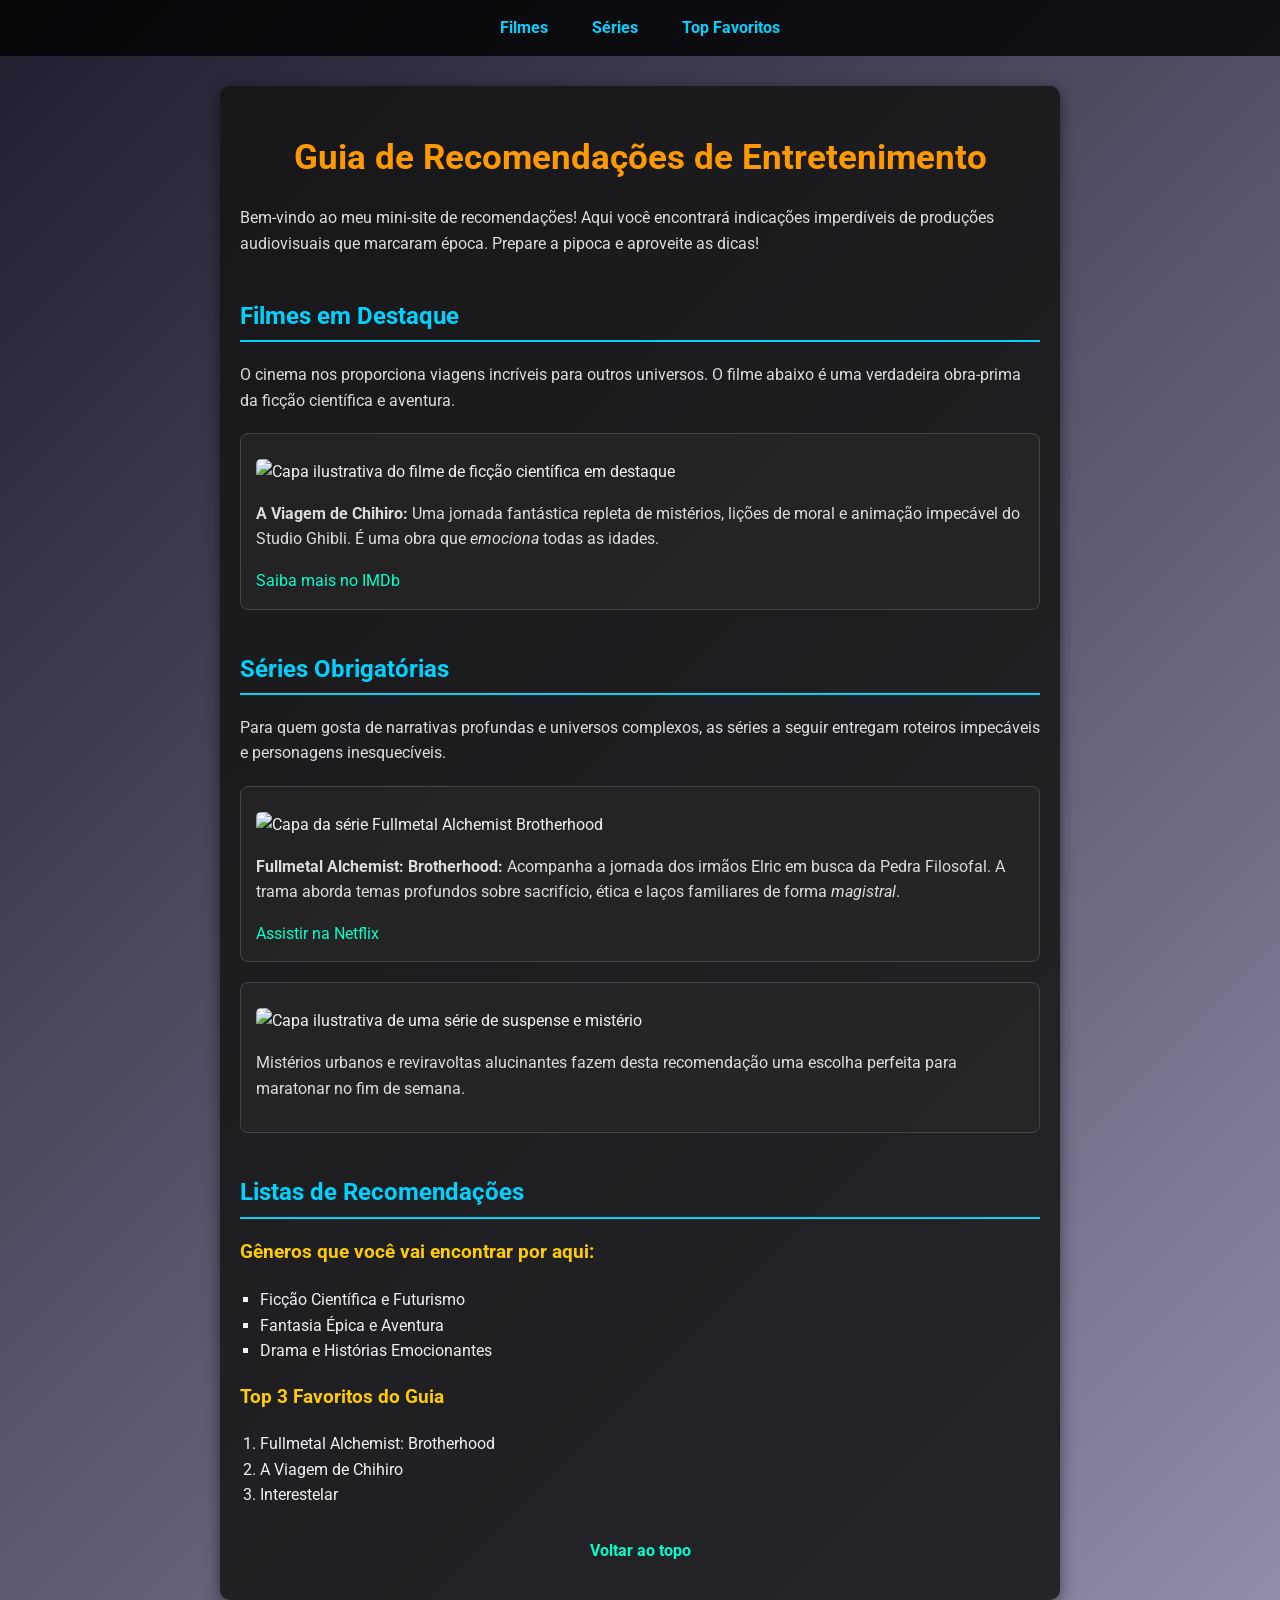
==== index.html @ 2d218791 "Add files via upload" ====
<!DOCTYPE html>
<html lang="pt-BR">
<head>
    <meta charset="UTF-8">
    <title>Guia de Recomendações - Melhores Obras</title>
    <!-- Requisito de CSS: Vincular o arquivo de estilos -->
    <link rel="stylesheet" href="style.css">
    <!-- Diferencial opcional: Google Fonts -->
    <link href="https://fonts.googleapis.com/css2?family=Roboto:wght@300;400;700&display=swap" rel="stylesheet">
</head>
<body>

    <!-- Diferencial opcional: Menu de navegação no topo com links internos -->
    <header>
        <nav>
            <ul>
                <li><a href="#filmes">Filmes</a></li>
                <li><a href="#series">Séries</a></li>
                <li><a href="#favoritos">Top Favoritos</a></li>
            </ul>
        </nav>
    </header>

    <main class="container">
        <!-- Título principal com ID para âncora de topo -->
        <h1 id="topo">Guia de Recomendações de Entretenimento</h1>
        <p>Bem-vindo ao meu mini-site de recomendações! Aqui você encontrará indicações imperdíveis de produções audiovisuais que marcaram época. Prepare a pipoca e aproveite as dicas!</p>

        <!-- Seção de Filmes -->
        <section id="filmes">
            <h2>Filmes em Destaque</h2>
            <p>O cinema nos proporciona viagens incríveis para outros universos. O filme abaixo é uma verdadeira obra-prima da ficção científica e aventura.</p>
            
            <div class="card">
                <!-- Imagem com src na pasta img/ e alt descritivo -->
                <img src="img/viagem de chihiro.jpg" alt="Capa ilustrativa do filme de ficção científica em destaque">
                <p><strong>A Viagem de Chihiro:</strong> Uma jornada fantástica repleta de mistérios, lições de moral e animação impecável do Studio Ghibli. É uma obra que <em>emociona</em> todas as idades.</p>
                <!-- Link externo -->
                <a href="https://www.imdb.com" target="_blank">Saiba mais no IMDb</a>
            </div>
        </section>

        <!-- Seção de Séries -->
        <section id="series">
            <h2>Séries Obrigatórias</h2>
            <p>Para quem gosta de narrativas profundas e universos complexos, as séries a seguir entregam roteiros impecáveis e personagens inesquecíveis.</p>
            
            <div class="card">
                <img src="img/fullmetal alchemist.jpg" alt="Capa da série Fullmetal Alchemist Brotherhood">
                <p><strong>Fullmetal Alchemist: Brotherhood:</strong> Acompanha a jornada dos irmãos Elric em busca da Pedra Filosofal. A trama aborda temas profundos sobre sacrifício, ética e laços familiares de forma <em>magistral</em>.</p>
                <a href="https://www.netflix.com" target="_blank">Assistir na Netflix</a>
            </div>

            <div class="card">
                <!-- Terceira imagem relacionada -->
                <img src="img/sobrenatural.jpg" alt="Capa ilustrativa de uma série de suspense e mistério">
                <p>Mistérios urbanos e reviravoltas alucinantes fazem desta recomendação uma escolha perfeita para maratonar no fim de semana.</p>
            </div>
        </section>

        <!-- Seção de Listas -->
        <section id="favoritos">
            <h2>Listas de Recomendações</h2>
            
            <!-- Lista não ordenada -->
            <h3>Gêneros que você vai encontrar por aqui:</h3>
            <ul>
                <li>Ficção Científica e Futurismo</li>
                <li>Fantasia Épica e Aventura</li>
                <li>Drama e Histórias Emocionantes</li>
            </ul>

            <!-- Lista ordenada (Top 5 favoritos) -->
            <h3>Top 3 Favoritos do Guia</h3>
            <ol>
                <li>Fullmetal Alchemist: Brotherhood</li>
                <li>A Viagem de Chihiro</li>
                <li>Interestelar</li>
            </ol>
        </section>

        <!-- Link interno usando âncora -->
        <p class="voltar-topo"><a href="#topo">Voltar ao topo</a></p>
    </main>

</body>
</html>
---- style.css ----
/* Configuração padrão de fonte e corpo da página */
body {
    font-family: 'Roboto', sans-serif;
    background: linear-gradient(135deg, #1f1c2c, #928dab);
    color: #f0f0f0;
    margin: 0;
    padding: 0;
    line-height: 1.6;
}

/* Menu de navegação no topo */
header nav ul {
    list-style: none;
    background-color: rgba(0, 0, 0, 0.8);
    padding: 15px;
    margin: 0;
    text-align: center;
}

header nav ul li {
    display: inline;
    margin: 0 20px;
}

header nav ul li a {
    color: #00d2ff;
    text-decoration: none;
    font-weight: bold;
}

header nav ul li a:hover {
    color: #ff007f;
    text-decoration: underline;
}

/* Layout simples: centralizar e limitar largura máxima */
.container {
    max-width: 800px;
    margin: 30px auto;
    padding: 20px;
    background-color: rgba(20, 20, 20, 0.85);
    border-radius: 10px;
    box-shadow: 0 4px 15px rgba(0,0,0,0.5);
}

/* Estilização de títulos */
h1 {
    color: #ff9900;
    font-size: 2.2rem;
    text-align: center;
    margin-bottom: 20px;
}

h2 {
    color: #00d2ff;
    border-bottom: 2px solid #00d2ff;
    padding-bottom: 5px;
    margin-top: 40px;
}

h3 {
    color: #ffcc00;
}

/* Estilização de parágrafos */
p {
    font-size: 1rem;
    color: #dcdcdc;
}

/* Caixa de conteúdo (Cards) com border, padding e margin (Diferencial) */
.card {
    border: 1px solid #444;
    padding: 15px;
    margin: 20px 0;
    border-radius: 8px;
    background-color: rgba(40, 40, 40, 0.6);
}

/* Imagens responsivas (Diferencial) */
img {
    max-width: 100%;
    height: auto;
    border-radius: 5px;
    display: block;
    margin: 10px auto;
}

/* Estilização de links normais e hover */
a {
    color: #00ffcc;
    text-decoration: none;
    transition: color 0.3s ease;
}

a:hover {
    color: #ff007f;
    text-decoration: underline;
}

/* Personalização das listas (removendo ou ajustando os estilos) */
ul {
    list-style-type: square;
    padding-left: 20px;
}

ol {
    padding-left: 20px;
}

.voltar-topo {
    text-align: center;
    margin-top: 30px;
    font-weight: bold;
}
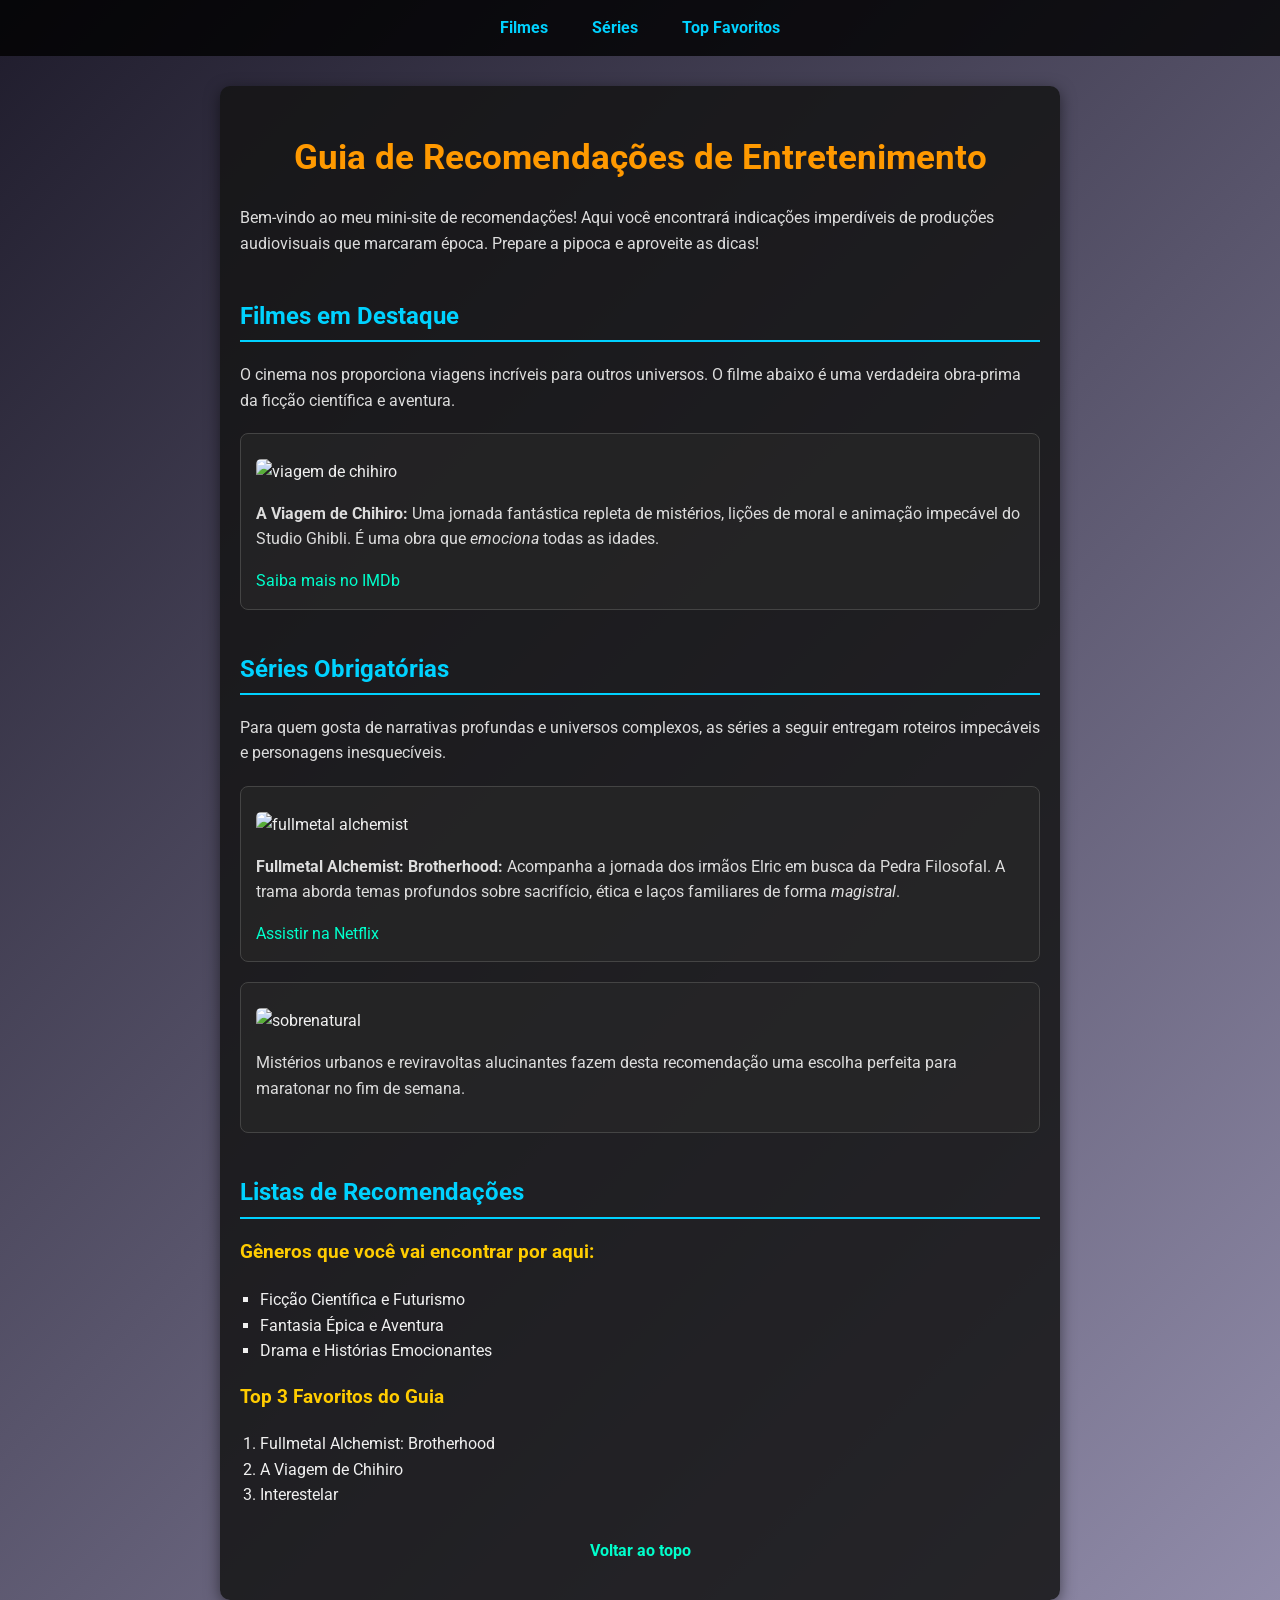
==== commit 49e87b76: "Add files via upload" ====
--- a/index.html
+++ b/index.html
@@ -33,7 +33,7 @@
             
             <div class="card">
                 <!-- Imagem com src na pasta img/ e alt descritivo -->
-                <img src="img/viagem de chihiro.jpg" alt="Capa ilustrativa do filme de ficção científica em destaque">
+                <img src="img/viagem de chihiro.jpg" alt="viagem de chihiro">
                 <p><strong>A Viagem de Chihiro:</strong> Uma jornada fantástica repleta de mistérios, lições de moral e animação impecável do Studio Ghibli. É uma obra que <em>emociona</em> todas as idades.</p>
                 <!-- Link externo -->
                 <a href="https://www.imdb.com" target="_blank">Saiba mais no IMDb</a>
@@ -46,14 +46,14 @@
             <p>Para quem gosta de narrativas profundas e universos complexos, as séries a seguir entregam roteiros impecáveis e personagens inesquecíveis.</p>
             
             <div class="card">
-                <img src="img/fullmetal alchemist.jpg" alt="Capa da série Fullmetal Alchemist Brotherhood">
+                <img src="img/fullmetal alchemist.jpg" alt="fullmetal alchemist">
                 <p><strong>Fullmetal Alchemist: Brotherhood:</strong> Acompanha a jornada dos irmãos Elric em busca da Pedra Filosofal. A trama aborda temas profundos sobre sacrifício, ética e laços familiares de forma <em>magistral</em>.</p>
                 <a href="https://www.netflix.com" target="_blank">Assistir na Netflix</a>
             </div>
 
             <div class="card">
                 <!-- Terceira imagem relacionada -->
-                <img src="img/sobrenatural.jpg" alt="Capa ilustrativa de uma série de suspense e mistério">
+                <img src="img/sobrenatural.jpg" alt="sobrenatural">
                 <p>Mistérios urbanos e reviravoltas alucinantes fazem desta recomendação uma escolha perfeita para maratonar no fim de semana.</p>
             </div>
         </section>
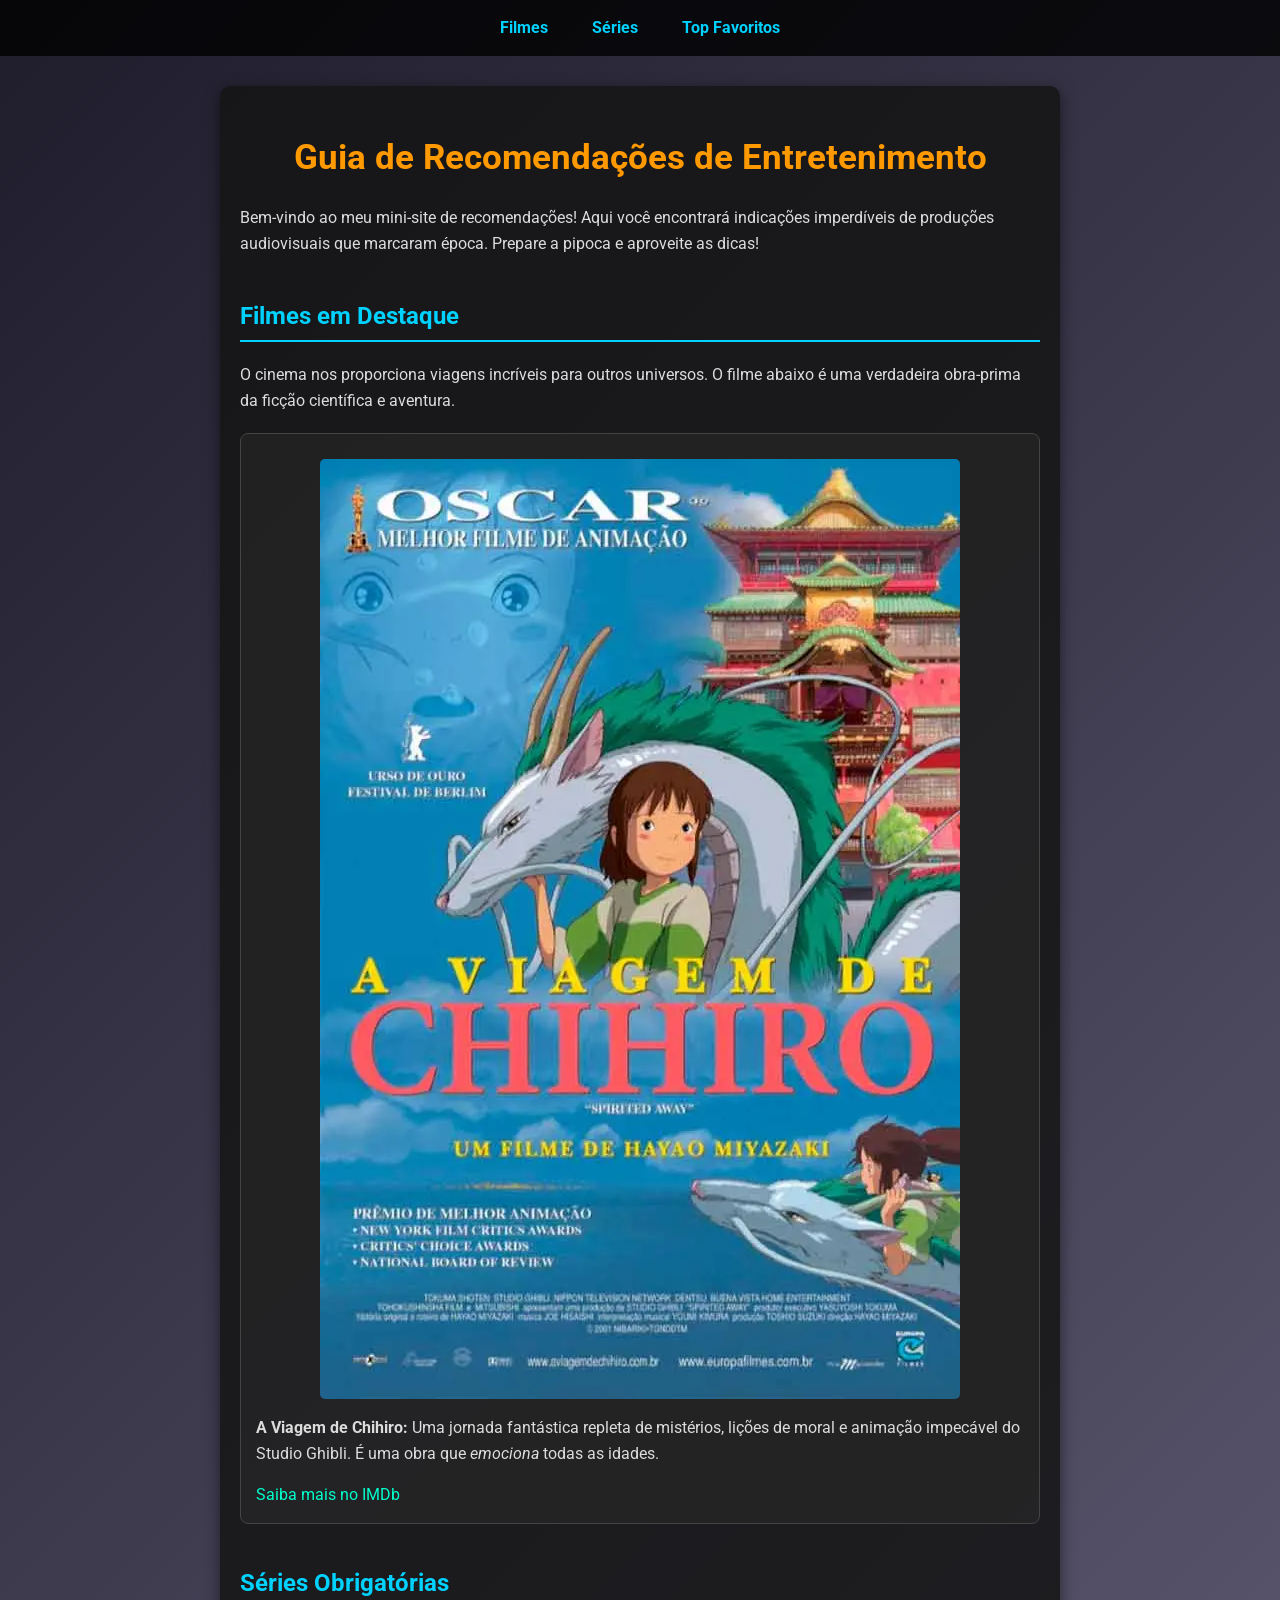
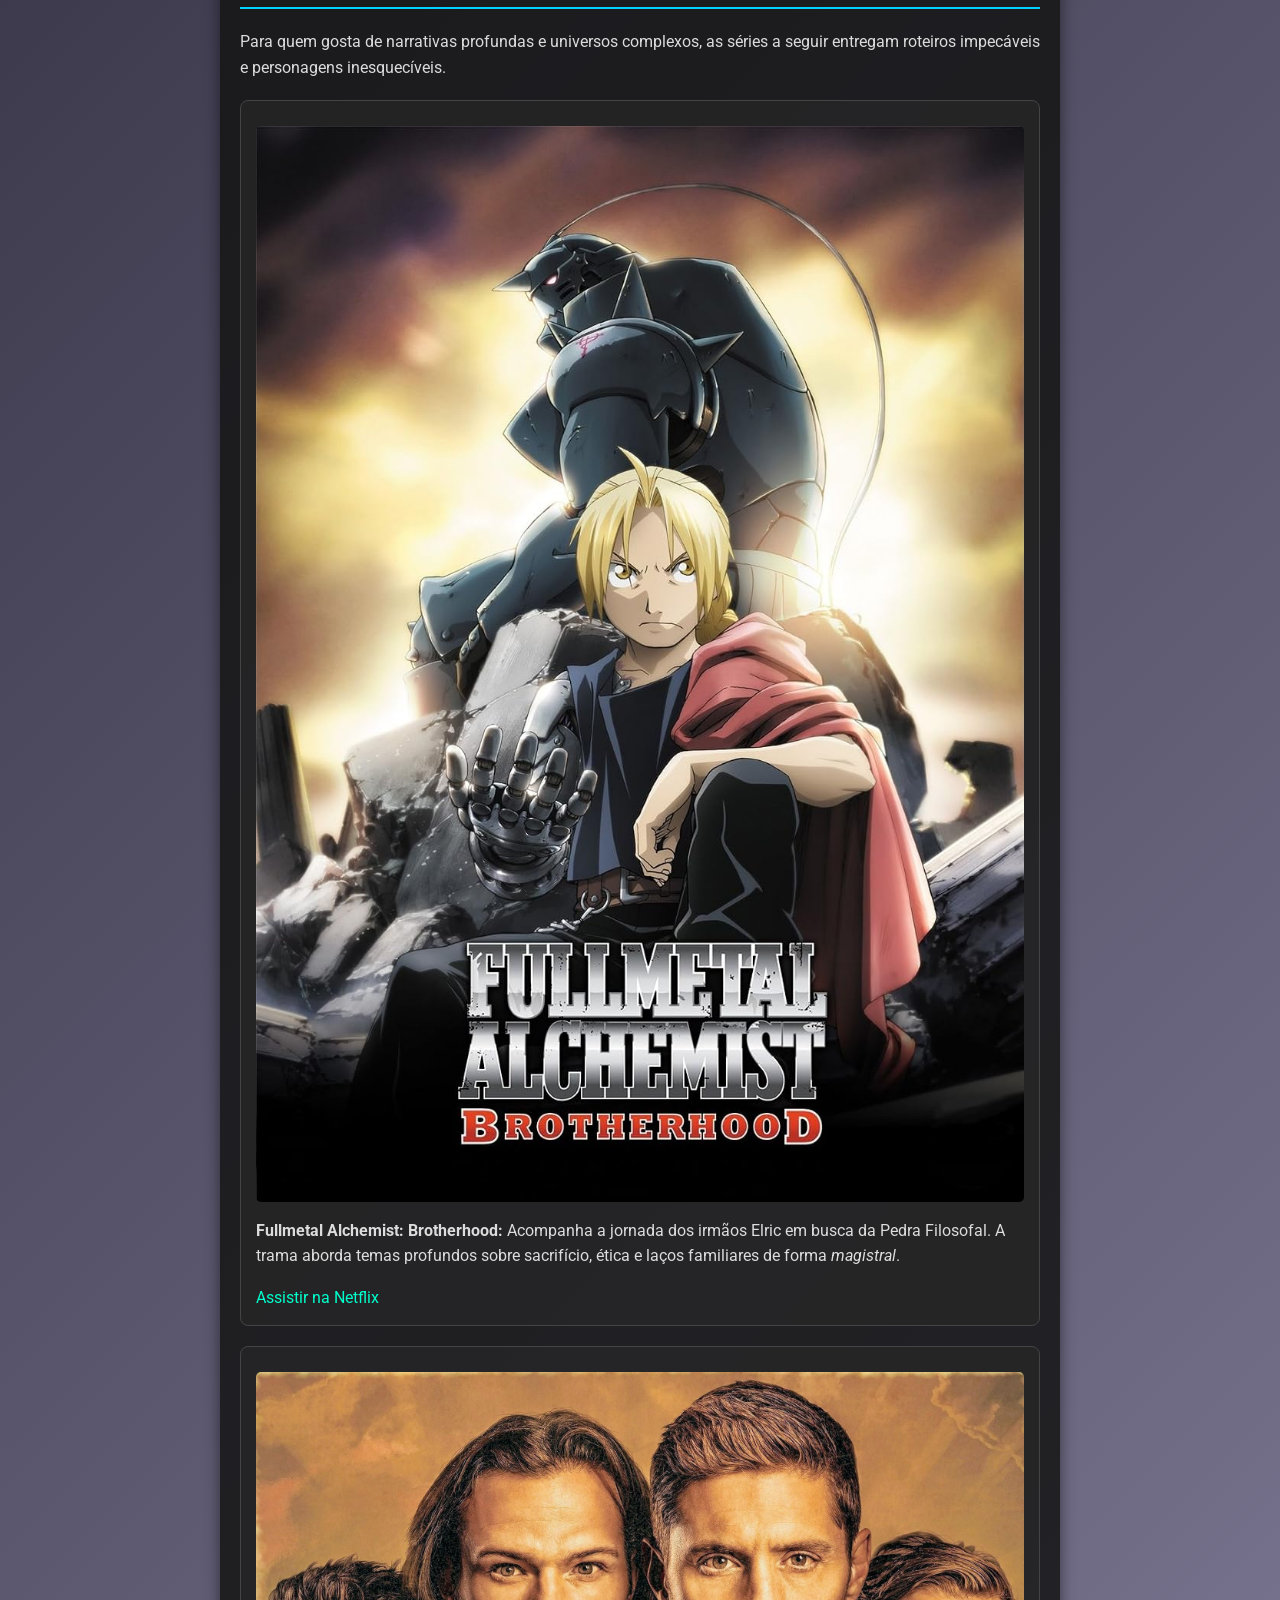
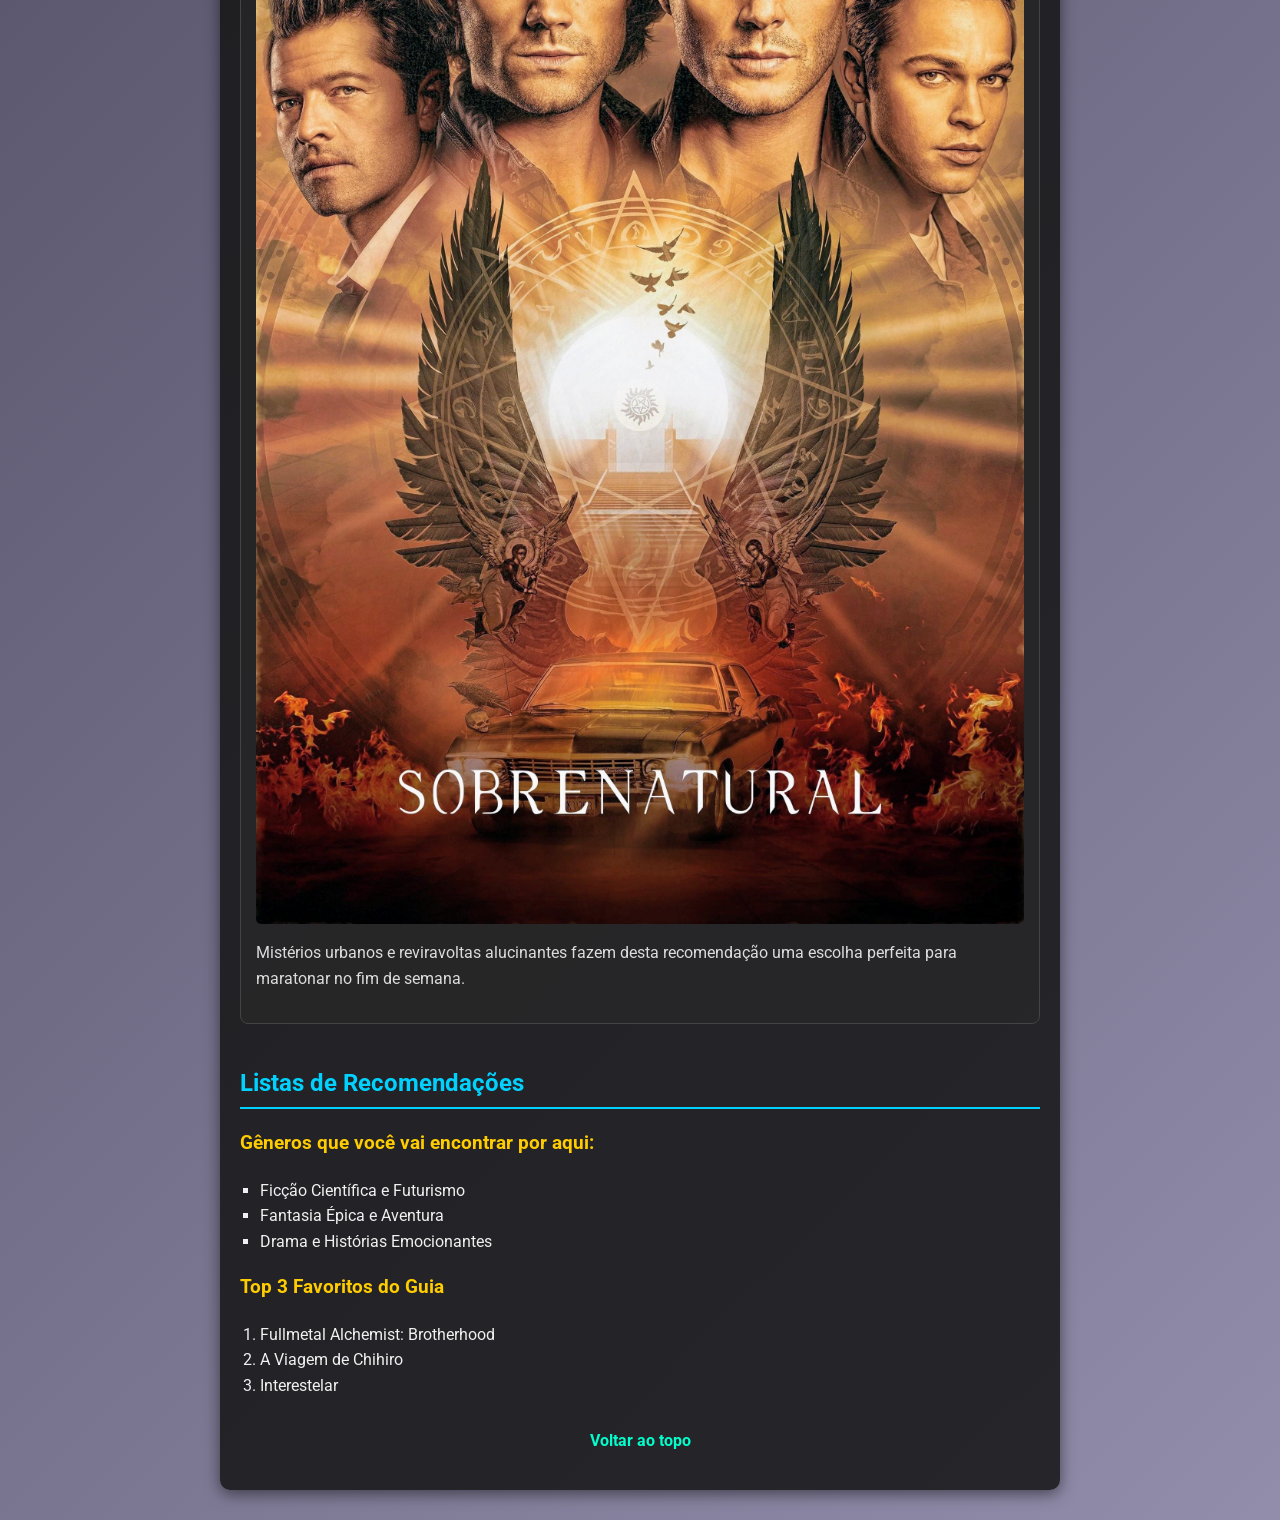
==== commit 1c908665: "Add files via upload" ====
--- a/index.html
+++ b/index.html
@@ -33,7 +33,7 @@
             
             <div class="card">
                 <!-- Imagem com src na pasta img/ e alt descritivo -->
-                <img src="img/viagem de chihiro.jpg" alt="viagem de chihiro">
+                <img src="./viagem de chihiro.jpg" alt="viagem de chihiro">
                 <p><strong>A Viagem de Chihiro:</strong> Uma jornada fantástica repleta de mistérios, lições de moral e animação impecável do Studio Ghibli. É uma obra que <em>emociona</em> todas as idades.</p>
                 <!-- Link externo -->
                 <a href="https://www.imdb.com" target="_blank">Saiba mais no IMDb</a>
@@ -46,14 +46,14 @@
             <p>Para quem gosta de narrativas profundas e universos complexos, as séries a seguir entregam roteiros impecáveis e personagens inesquecíveis.</p>
             
             <div class="card">
-                <img src="img/fullmetal alchemist.jpg" alt="fullmetal alchemist">
+                <img src="./fullmetal alchemist.jpg" alt="fullmetal alchemist">
                 <p><strong>Fullmetal Alchemist: Brotherhood:</strong> Acompanha a jornada dos irmãos Elric em busca da Pedra Filosofal. A trama aborda temas profundos sobre sacrifício, ética e laços familiares de forma <em>magistral</em>.</p>
                 <a href="https://www.netflix.com" target="_blank">Assistir na Netflix</a>
             </div>
 
             <div class="card">
                 <!-- Terceira imagem relacionada -->
-                <img src="img/sobrenatural.jpg" alt="sobrenatural">
+                <img src="./sobrenatural.jpg" alt="sobrenatural">
                 <p>Mistérios urbanos e reviravoltas alucinantes fazem desta recomendação uma escolha perfeita para maratonar no fim de semana.</p>
             </div>
         </section>
